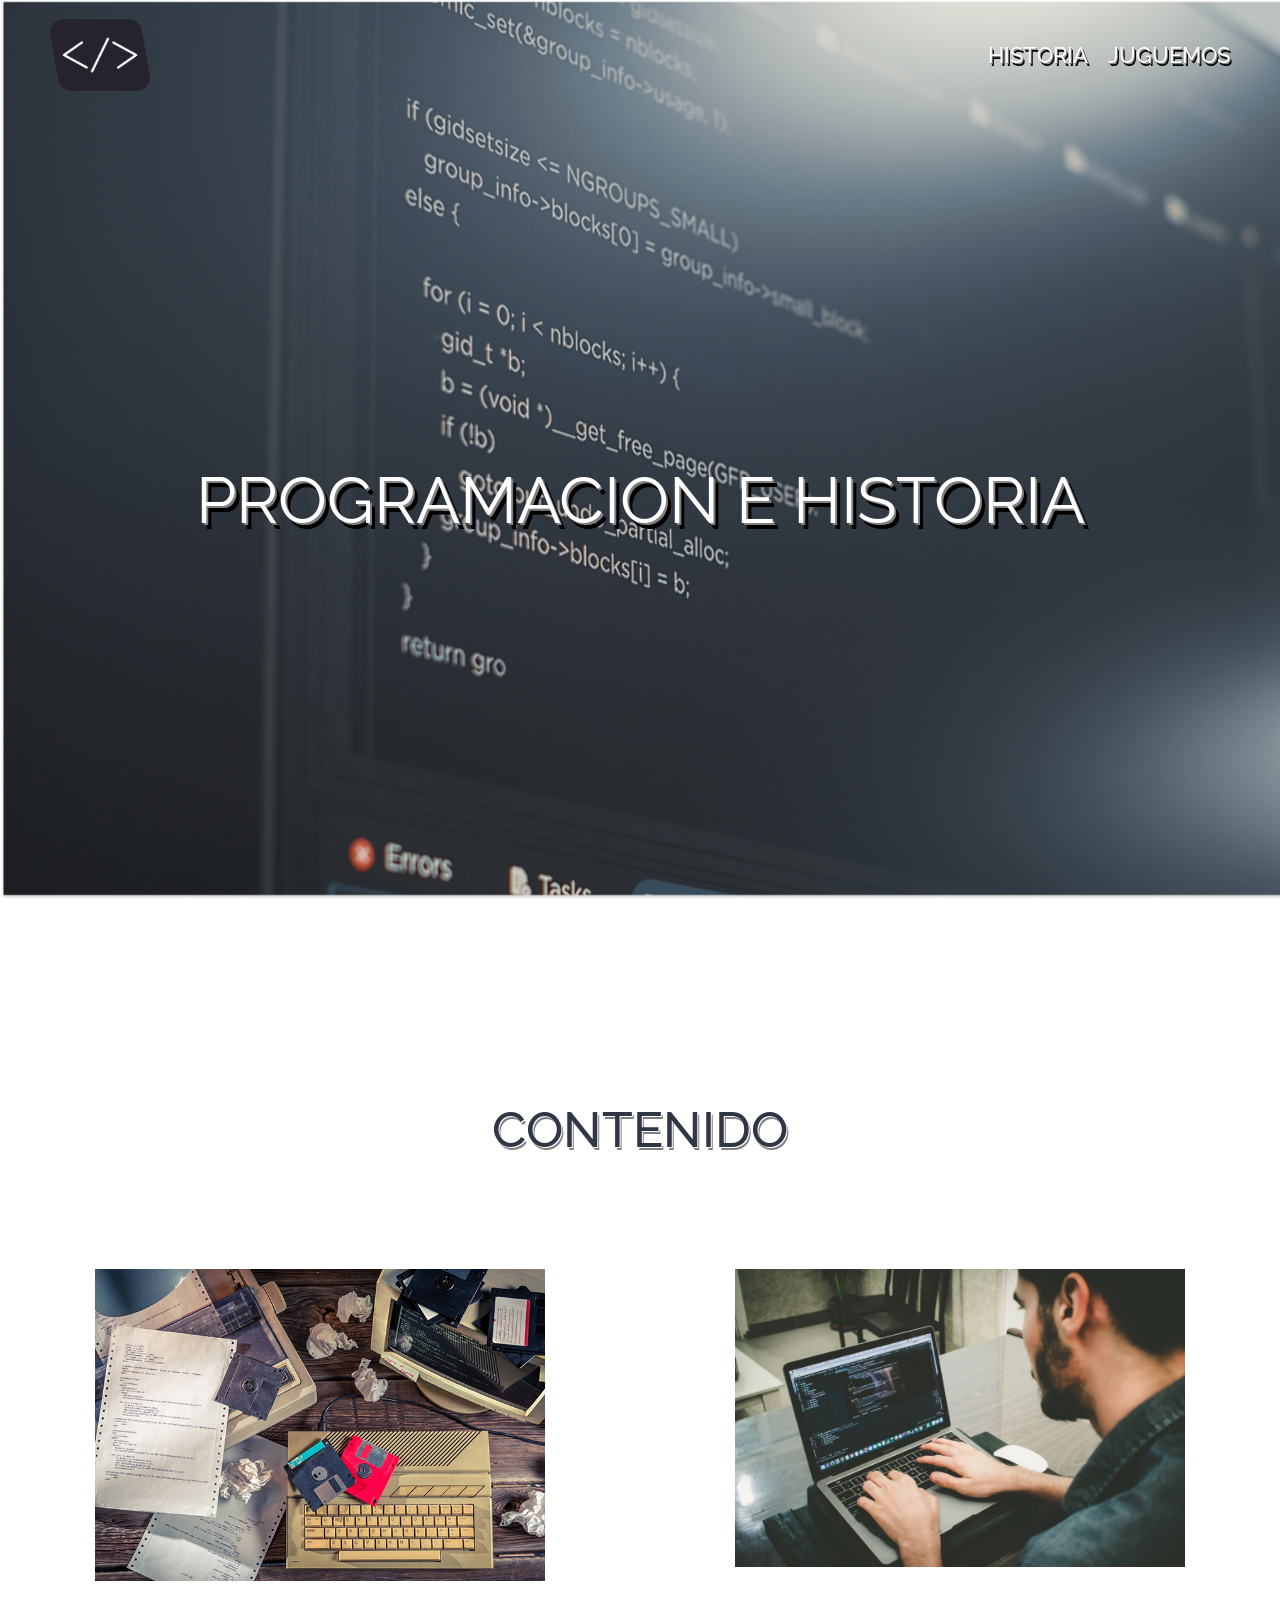
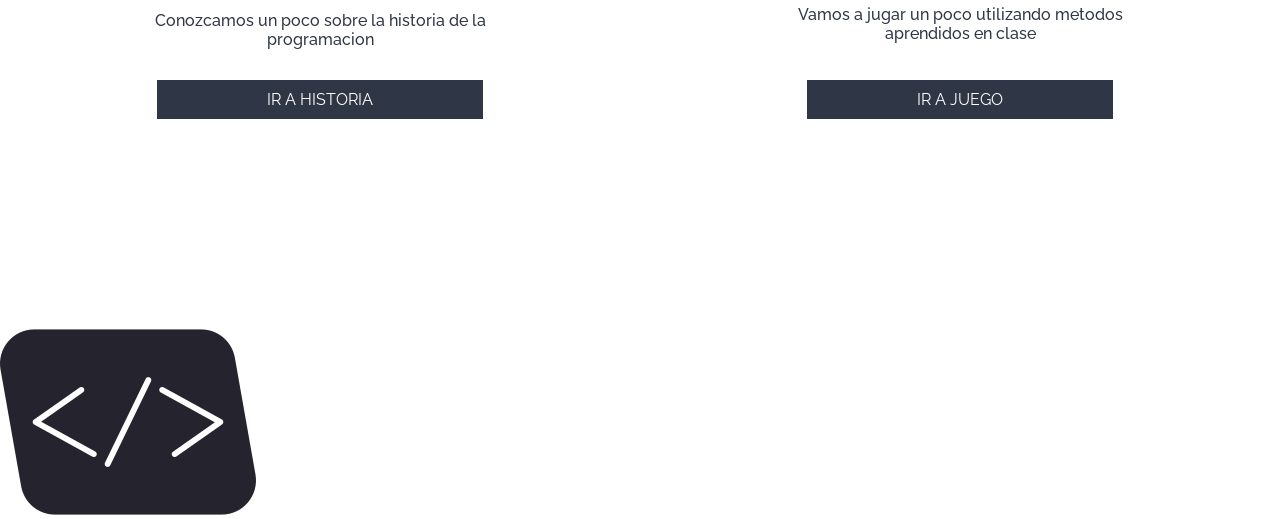
==== index.html @ e42d70f6 "Cambios" ====
<!DOCTYPE html>
<html lang="es">
<head>
    <meta charset="UTF-8">
    <meta name="viewport" content="width=device-width, initial-scale=1.0">
    <link rel="stylesheet" href="style.css">
    <link rel="preconnect" href="https://fonts.googleapis.com">
    <link rel="preconnect" href="https://fonts.gstatic.com" crossorigin>
    <link href="https://fonts.googleapis.com/css2?family=Raleway:ital,wght@0,100..900;1,100..900&display=swap" rel="stylesheet">
    <title>Proyecto Final</title>
</head>
<body id="bodyMain">
    <nav>
        <img src="./imagenes/logo.png" alt="">
        <div id="navegacion">
            <a href="./historia.html">HISTORIA</a>
            <a href="./juguemos.html">JUGUEMOS</a>
        </div>
    </nav>
    <div id="divPrincipal">
<!--         <img src="./imagenes/fondo.jpg" alt=""> -->
        <h1>PROGRAMACION E HISTORIA</h1>
    </div>
    <div id="divContenido">
        <h2>CONTENIDO</h2>
        <div id="divTarjetasContenido">
            <div class="tarjetaContenido">
                <img src="./imagenes/historia-programacion.jpg" alt="">
                <p>Conozcamos un poco sobre la historia de la programacion</p>
                <a href="./historia.html"><button>IR A HISTORIA</button></a>
            </div>
            <div class="tarjetaContenido">
                <img src="./imagenes/img2.jpg" alt="">
                <p>Vamos a jugar un poco utilizando metodos aprendidos en clase</p>
                <a href="./juguemos.html"><button>IR A JUEGO</button></a>
            </div>
        </div>
    </div>
    <footer>
        <img src="./imagenes/logo.png" alt="logo">

    </footer>
    <script src="./script.js"></script>
</body>
</html>
---- style.css ----
*{
    padding: 0;
    margin: 0;
    box-sizing: border-box;
}
/* BODY BACKGROUND IMAGES */
#bodyMain{
    background: url(./imagenes/fondo.jpg) fixed;
    background-size: cover;
}
#bodyHistoria{
    background: url(./imagenes/historia-programacion.jpg) fixed;
    background-size: cover;
}
#bodyJuguemos{
    background: url(./imagenes/img2.jpg);
    background-size: cover;
}
/*FIN BODY BACKGROUNDS*/

/* MENÚ DE NAVEGACION */
nav{
    position:fixed;
    z-index: 1;
    display:flex;
    top: 0;
    width: 100%;
    height: 110px;
    background-color: #FFFFFF00;
    justify-content: space-between;
    padding: 10px 50px;
    align-items: center;
}
#navegacion a{ 
    text-decoration: none;
    font-family: "Raleway", sans-serif;
    color: #FFF;
    font-weight: 500;
    font-size: 22px;
    text-shadow: 1px 1px #808080 , 2px 3px #000;
}
#navegacion{
    display: flex;
    gap: 20px;
}
nav img{
    width: 100px;
}
/* FIN MENÚ DE NAVEGACIÓN */


#divPrincipal {
    height: 1000px;
    top:0;
    display: flex;
    justify-content: center;
    align-items: center;
}



h1{
    color: #FFF;
    text-align: center;
    text-shadow: 2px 2px #808080 , 5px 6px #000;
    font: 400 65px "Raleway", sans-serif;
}

h2{
    text-align: center;
    font: 500 50px "Raleway", sans-serif;
    color: #2F3645;
    text-shadow: 1px 1px #FFF , 2px 3px #808080;
    padding-bottom: 100px;
}

p{
    font: 500 16px "Raleway", sans-serif;
    text-wrap: wrap;
    color: #2F3645;
}

#divContenido{
    background-color: #FFF;
    padding: 100px 0;
}

#divTarjetasContenido{
    display: flex;
    justify-content: space-around;
    padding-bottom:100px;
}
.tarjetaContenido{
    text-align: center;
    margin:10px;
    display: flex;
    flex-direction: column;
    justify-content: space-between;
    align-items: center;
    height: 450px;
}

.tarjetaContenido img{
    width: 450px;
    max-width: 100%;
}

.tarjetaContenido p{
    max-width: 400px;
}

.tarjetaContenido button{
    background-color: #2F3645;
    border: none;
    font: 16px "Raleway", sans-serif;
    color: #FFF;
    padding: 10px 110px;
}


/*
.navFadeIn{
    background-color:#FFFFFFFF;
    transition: 0.3s ease-in-out;
    color: #000;
    text-shadow: 1px 1px #FFF , 2px 3px #000;
}
*/
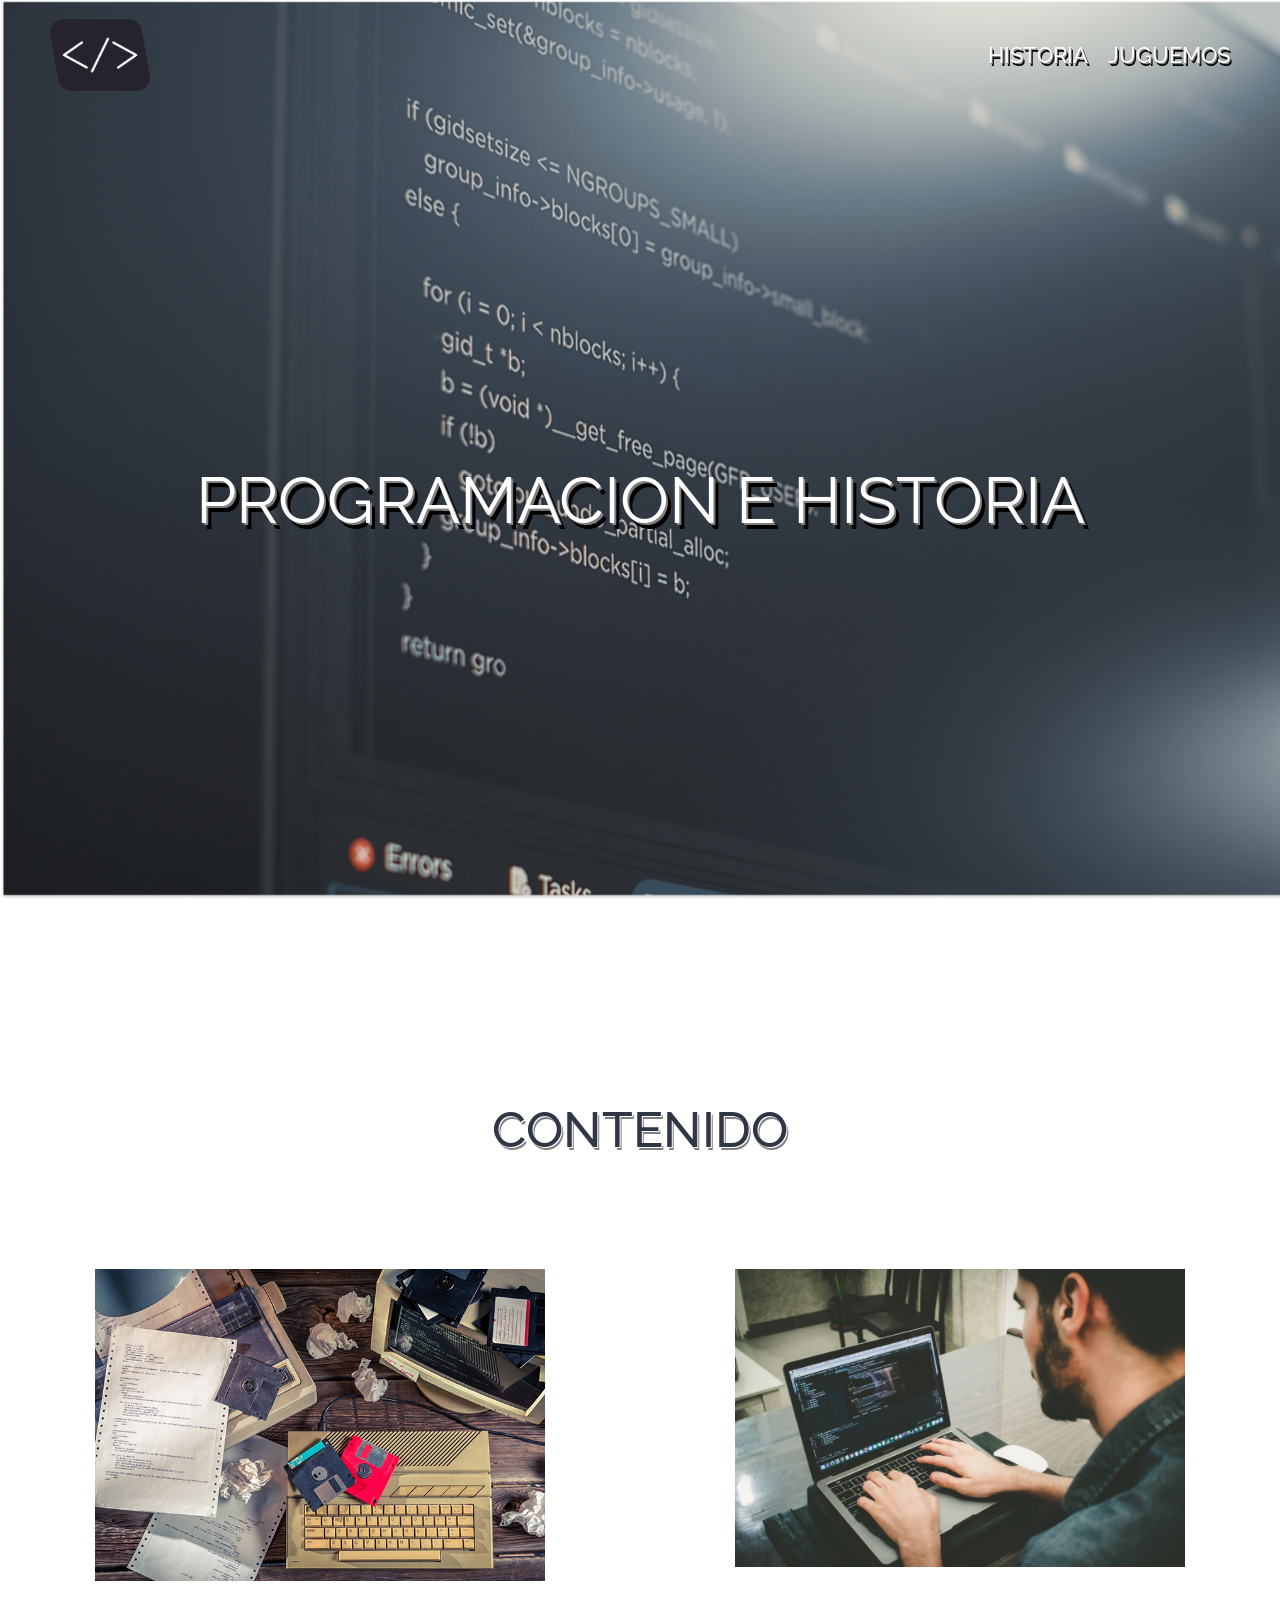
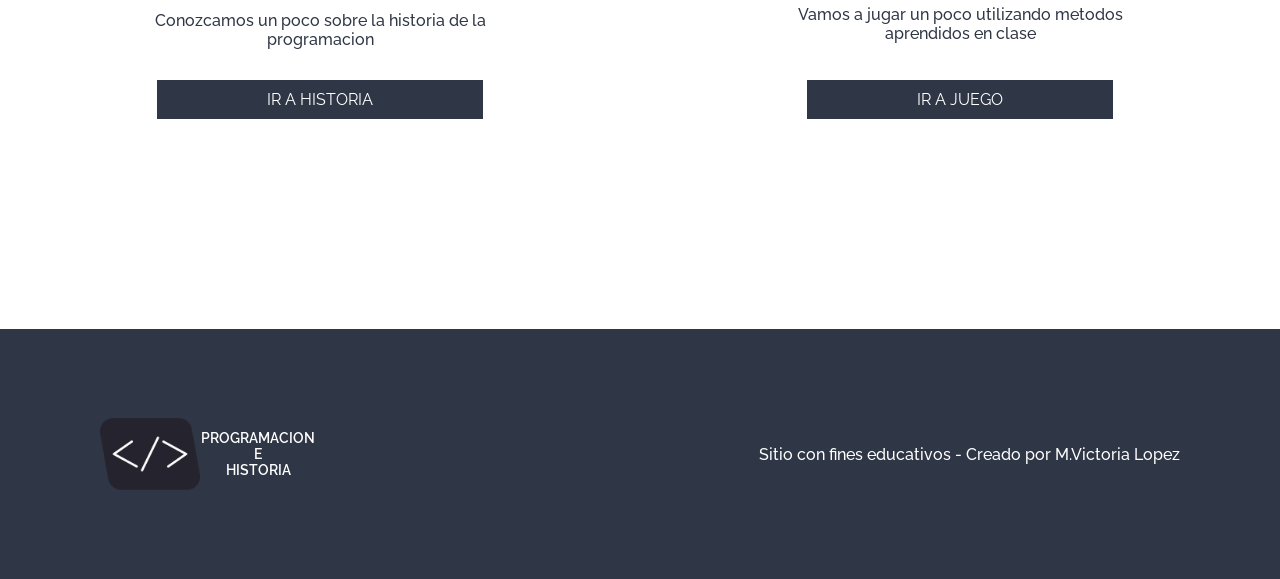
==== commit a029d5a5: "Footer y Headers" ====
--- a/index.html
+++ b/index.html
@@ -12,15 +12,14 @@
 <body id="bodyMain">
     <nav>
         <img src="./imagenes/logo.png" alt="">
-        <div id="navegacion">
+        <div class="navegacion">
             <a href="./historia.html">HISTORIA</a>
             <a href="./juguemos.html">JUGUEMOS</a>
         </div>
     </nav>
-    <div id="divPrincipal">
-<!--         <img src="./imagenes/fondo.jpg" alt=""> -->
+    <header id="headerPrincipal" class="principal">
         <h1>PROGRAMACION E HISTORIA</h1>
-    </div>
+    </header>
     <div id="divContenido">
         <h2>CONTENIDO</h2>
         <div id="divTarjetasContenido">
@@ -37,8 +36,11 @@
         </div>
     </div>
     <footer>
-        <img src="./imagenes/logo.png" alt="logo">
-
+        <div id="divFooter">
+            <img src="./imagenes/logo.png" alt="logo">
+            <h4>PROGRAMACION <br> E <br> HISTORIA</h4>
+        </div>
+        <p>Sitio con fines educativos - Creado por M.Victoria Lopez</p>
     </footer>
     <script src="./script.js"></script>
 </body>
--- a/style.css
+++ b/style.css
@@ -31,7 +31,7 @@
     padding: 10px 50px;
     align-items: center;
 }
-#navegacion a{ 
+.navegacion a{ 
     text-decoration: none;
     font-family: "Raleway", sans-serif;
     color: #FFF;
@@ -39,7 +39,7 @@
     font-size: 22px;
     text-shadow: 1px 1px #808080 , 2px 3px #000;
 }
-#navegacion{
+.navegacion{
     display: flex;
     gap: 20px;
 }
@@ -48,24 +48,30 @@
 }
 /* FIN MENÚ DE NAVEGACIÓN */
 
-
-#divPrincipal {
-    height: 1000px;
+/* HEADERS*/
+.principal {
     top:0;
     display: flex;
     justify-content: center;
     align-items: center;
 }
+#headerPrincipal{
+    height: 1000px;
+}
+#headerHistoria, #headerJuguemos{
+    height: 700px;
+    background-color: #2f3645b3;
+}
+/*HEADERS*/
 
 
-
+/*ESTILOS TEXTOS */
 h1{
     color: #FFF;
     text-align: center;
     text-shadow: 2px 2px #808080 , 5px 6px #000;
     font: 400 65px "Raleway", sans-serif;
 }
-
 h2{
     text-align: center;
     font: 500 50px "Raleway", sans-serif;
@@ -73,12 +79,12 @@
     text-shadow: 1px 1px #FFF , 2px 3px #808080;
     padding-bottom: 100px;
 }
-
 p{
     font: 500 16px "Raleway", sans-serif;
     text-wrap: wrap;
     color: #2F3645;
 }
+/*ESTILOS TEXTOS*/ 
 
 #divContenido{
     background-color: #FFF;
@@ -118,6 +124,38 @@
 }
 
 
+/*FOOTER*/
+footer{
+    background-color: #2F3645;
+    display: flex;
+    align-items: center;
+    justify-content: space-between;
+    padding: 0 100px;
+    height: 250px;
+}
+
+footer p{
+    color: #FFF;
+}
+
+#divFooter{
+    display: flex;
+    align-items: center;
+    justify-content: space-between;
+    width: 20%;
+}
+
+footer img{
+    width: 100px;
+}
+
+h4{
+    color: #FFF;
+    font: 600 14px "Raleway", sans-serif;
+    width: 200px;
+    text-align: center;
+}
+
 /*
 .navFadeIn{
     background-color:#FFFFFFFF;
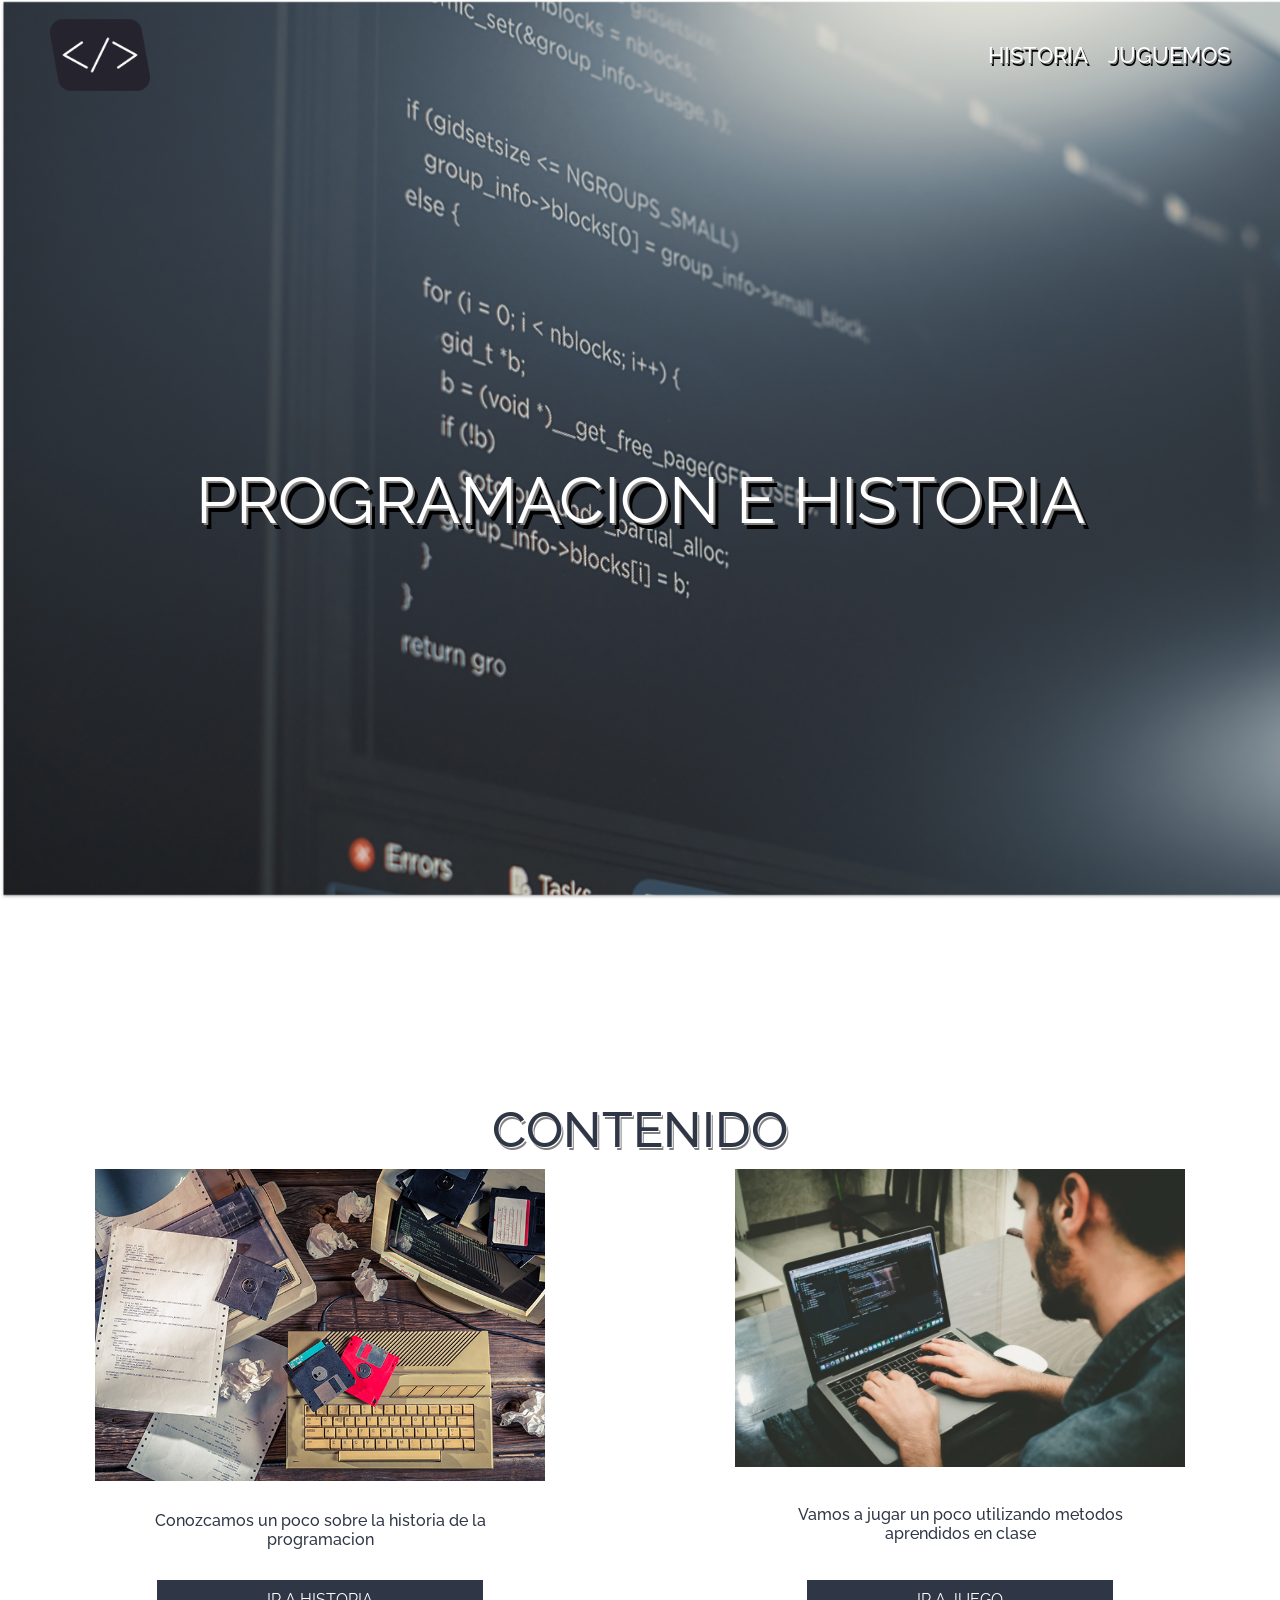
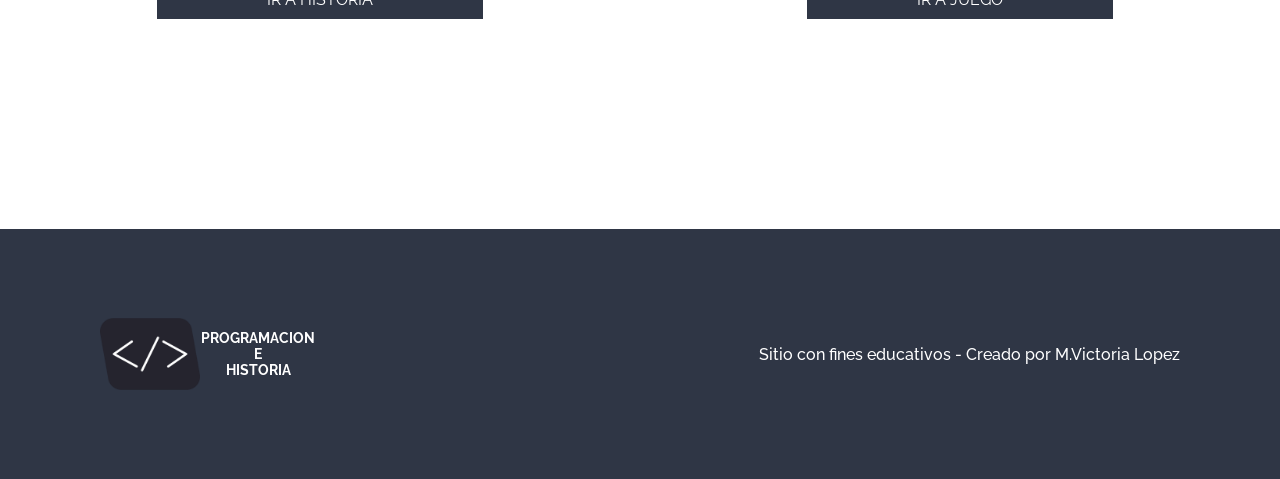
==== commit 67436e63: "historiaTerminado" ====
--- a/index.html
+++ b/index.html
@@ -18,7 +18,7 @@
         </div>
     </nav>
     <header id="headerPrincipal" class="principal">
-        <h1>PROGRAMACION E HISTORIA</h1>
+        <h1 class="titulo">PROGRAMACION E HISTORIA</h1>
     </header>
     <div id="divContenido">
         <h2>CONTENIDO</h2>
@@ -36,7 +36,7 @@
         </div>
     </div>
     <footer>
-        <div id="divFooter">
+        <div class="divFooter">
             <img src="./imagenes/logo.png" alt="logo">
             <h4>PROGRAMACION <br> E <br> HISTORIA</h4>
         </div>
--- a/style.css
+++ b/style.css
@@ -70,14 +70,16 @@
     color: #FFF;
     text-align: center;
     text-shadow: 2px 2px #808080 , 5px 6px #000;
-    font: 400 65px "Raleway", sans-serif;
+    font-weight: 400;
+    font-size: 65px;
+    font-family: "Raleway", sans-serif;
 }
 h2{
     text-align: center;
     font: 500 50px "Raleway", sans-serif;
     color: #2F3645;
     text-shadow: 1px 1px #FFF , 2px 3px #808080;
-    padding-bottom: 100px;
+    /*padding-bottom: 100px;*/
 }
 p{
     font: 500 16px "Raleway", sans-serif;
@@ -86,6 +88,9 @@
 }
 /*ESTILOS TEXTOS*/ 
 
+
+
+
 #divContenido{
     background-color: #FFF;
     padding: 100px 0;
@@ -123,6 +128,10 @@
     padding: 10px 110px;
 }
 
+.tarjetaContenido button:hover{
+    cursor: pointer;
+}
+
 
 /*FOOTER*/
 footer{
@@ -138,7 +147,7 @@
     color: #FFF;
 }
 
-#divFooter{
+.divFooter{
     display: flex;
     align-items: center;
     justify-content: space-between;
@@ -151,10 +160,43 @@
 
 h4{
     color: #FFF;
-    font: 600 14px "Raleway", sans-serif;
+    font: 700 14px "Raleway", sans-serif;
     width: 200px;
     text-align: center;
 }
+
+.seccionHistoria{
+    background-color: #FFF;
+    height: fit-content;
+    padding: 100px;
+    display: flex;
+    flex-direction: column;
+}
+
+.cardsHistoria{
+    display: flex;
+    justify-content: center;
+    align-items: center;
+}
+
+.cardsHistoria img{
+    width: 50%;
+}
+
+#card2{
+    flex-direction: row-reverse;
+}
+
+.divTextoCard{
+    display: flex;
+    flex-direction: column;
+    align-items: center;
+    justify-content: space-between;
+    gap: 50px;
+}
+
+
+
 
 /*
 .navFadeIn{
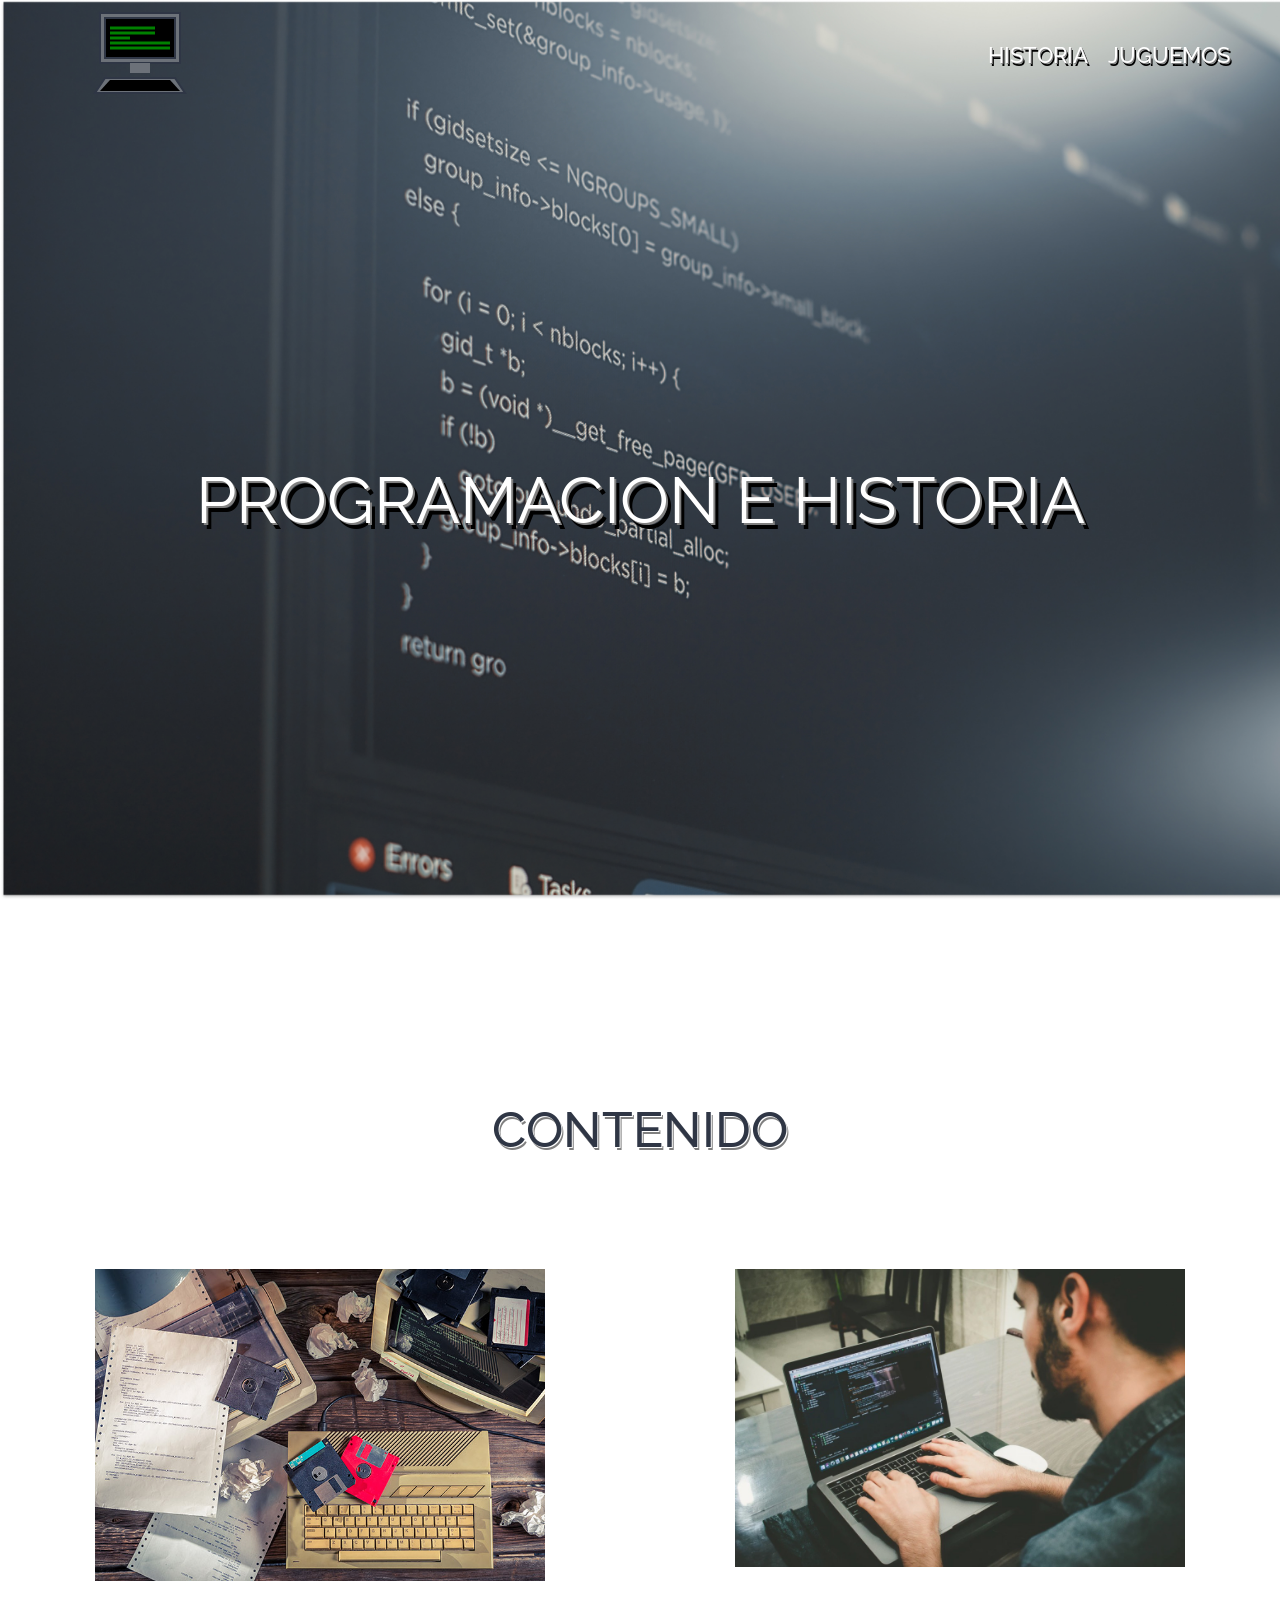
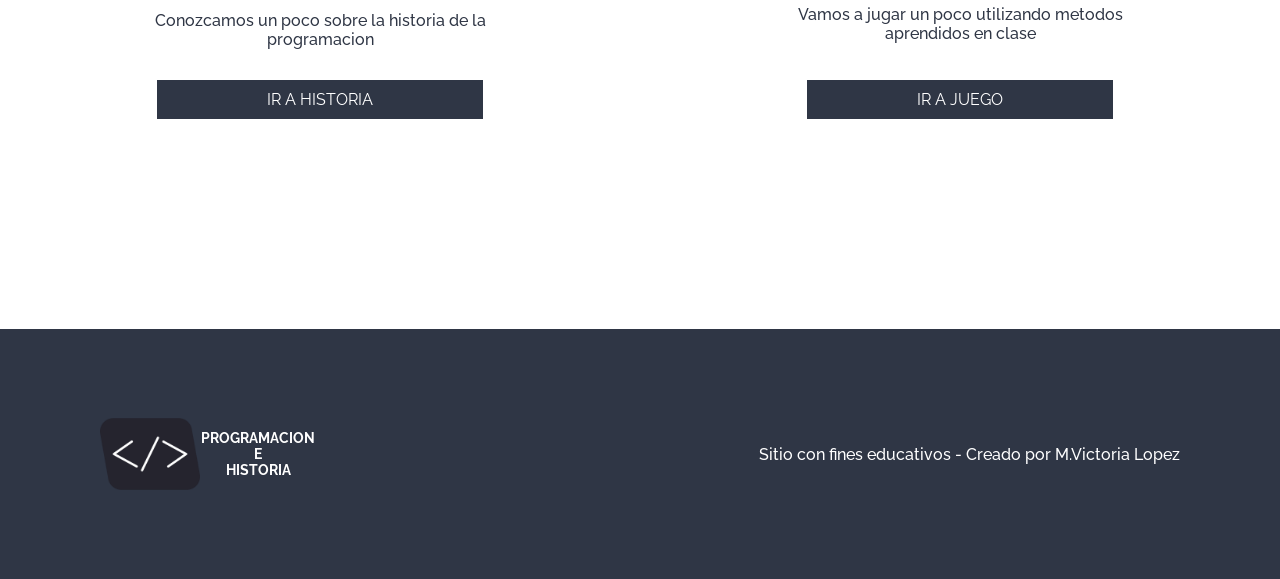
==== commit ca4a1097: "SVG completo, falta juguemos y animaciones" ====
--- a/index.html
+++ b/index.html
@@ -4,14 +4,30 @@
     <meta charset="UTF-8">
     <meta name="viewport" content="width=device-width, initial-scale=1.0">
     <link rel="stylesheet" href="style.css">
+    <link rel="icon" href="./imagenes/logo.png">
     <link rel="preconnect" href="https://fonts.googleapis.com">
     <link rel="preconnect" href="https://fonts.gstatic.com" crossorigin>
     <link href="https://fonts.googleapis.com/css2?family=Raleway:ital,wght@0,100..900;1,100..900&display=swap" rel="stylesheet">
     <title>Proyecto Final</title>
 </head>
-<body id="bodyMain">
+<body id="bodyMain" onscroll="MenuScroll()">
     <nav>
-        <img src="./imagenes/logo.png" alt="">
+        <a href="./index.html">
+            <svg width="200" height="90">
+                <!-- PANTALLA -->
+                <rect x="50" y="5" width="80" height="50" fill="#767a81de" stroke="#2f3645" stroke-width="2"></rect>
+                <rect x="55" y="10" width="70" height="40" fill="black" stroke="#2f3645" stroke-width="2"></rect>
+                <rect x="80" y="55" width="20" height="10" fill="#767a81de"></rect>
+                <line x1="60" y1="20" x2="105" y2="20" stroke="green" stroke-width="3"></line>
+                <line x1="60" y1="25" x2="105" y2="25" stroke="green" stroke-width="3"></line>
+                <line x1="60" y1="30" x2="80" y2="30" stroke="green" stroke-width="3"></line>
+                <line x1="60" y1="35" x2="120" y2="35" stroke="green" stroke-width="3"></line>
+                <line x1="60" y1="40" x2="120" y2="40" stroke="green" stroke-width="3"></line>
+                <!-- TECLADO -->
+                <polygon points="55 70, 125 70, 135 85, 45 85" fill="#767a81de" stroke="#2f3645" stroke-width="2"></polygon>
+                <polygon points="60 72, 120 72, 130 83, 50 83" fill="black"></polygon>
+            </svg>
+        </a>
         <div class="navegacion">
             <a href="./historia.html">HISTORIA</a>
             <a href="./juguemos.html">JUGUEMOS</a>
--- a/style.css
+++ b/style.css
@@ -30,6 +30,7 @@
     justify-content: space-between;
     padding: 10px 50px;
     align-items: center;
+    transition: background-color 1s;
 }
 .navegacion a{ 
     text-decoration: none;
@@ -39,12 +40,31 @@
     font-size: 22px;
     text-shadow: 1px 1px #808080 , 2px 3px #000;
 }
+
+.navegacion a:hover{
+    transform: translate(3px,3px);
+    text-shadow: 0px 1px #000;
+}
 .navegacion{
     display: flex;
     gap: 20px;
 }
 nav img{
     width: 100px;
+}
+
+/*CLASE PARA EL SCROLL*/
+.scroll {
+    background-color: #FFF;
+}
+
+.scroll a{
+    color: #2F3645;
+    text-shadow: 1px 1px #FFF, 2px 3px grey;
+}
+
+.scroll a:hover{
+    text-shadow: 1px 1px #2F3645;
 }
 /* FIN MENÚ DE NAVEGACIÓN */
 
@@ -81,6 +101,12 @@
     text-shadow: 1px 1px #FFF , 2px 3px #808080;
     /*padding-bottom: 100px;*/
 }
+h4{
+    color: #FFF;
+    font: 700 14px "Raleway", sans-serif;
+    width: 200px;
+    text-align: center;
+}
 p{
     font: 500 16px "Raleway", sans-serif;
     text-wrap: wrap;
@@ -99,7 +125,7 @@
 #divTarjetasContenido{
     display: flex;
     justify-content: space-around;
-    padding-bottom:100px;
+    padding: 100px 0 ;
 }
 .tarjetaContenido{
     text-align: center;
@@ -142,51 +168,44 @@
     padding: 0 100px;
     height: 250px;
 }
-
 footer p{
     color: #FFF;
 }
-
 .divFooter{
     display: flex;
     align-items: center;
     justify-content: space-between;
     width: 20%;
 }
-
 footer img{
     width: 100px;
 }
-
-h4{
-    color: #FFF;
-    font: 700 14px "Raleway", sans-serif;
-    width: 200px;
-    text-align: center;
-}
-
-.seccionHistoria{
+/*FIN FOOTER*/
+
+
+.seccionContenido{
     background-color: #FFF;
     height: fit-content;
     padding: 100px;
     display: flex;
     flex-direction: column;
-}
-
+    gap: 100px;
+    align-items: center;
+}
+
+/*SECCION CARDS HISTORIA*/
 .cardsHistoria{
     display: flex;
-    justify-content: center;
-    align-items: center;
-}
-
+    justify-content: space-around;
+    align-items: center;
+    gap: 20px;
+}
 .cardsHistoria img{
     width: 50%;
 }
-
 #card2{
     flex-direction: row-reverse;
 }
-
 .divTextoCard{
     display: flex;
     flex-direction: column;
@@ -194,15 +213,46 @@
     justify-content: space-between;
     gap: 50px;
 }
-
-
-
-
-/*
-.navFadeIn{
-    background-color:#FFFFFFFF;
-    transition: 0.3s ease-in-out;
-    color: #000;
-    text-shadow: 1px 1px #FFF , 2px 3px #000;
-}
-*/+.divTextoCard p{
+    width: 90%;
+}
+/*FIN SECCION CARDS HISTORIA*/
+
+/*VIDEO HISTORIA*/
+#videoHistoria{
+    width: 100%;
+}
+#barraReproduccionVideo{
+    background-color: #2F3645;
+    display: flex;
+    justify-content: space-between;
+    align-items: center;
+    padding:20px 5px;
+}
+#textDuracionVideo{
+    color: #FFF;
+}
+#divVideoHistoria{
+    background-color: #2F3645;
+    width: 75%;
+    padding: 5px;
+}
+#divBotonesVideoHistoria{
+    display: flex;
+    justify-content: space-around;
+    gap: 20px;
+}
+.botonVideo{
+    padding:10px 30px;
+    box-shadow: 2px 2px grey;
+}
+/*FIN VIDEO HISTORIA*/
+
+
+
+/*JUGUEMOS*/
+
+#divJuego{
+    display: grid;
+    grid-template-columns: 1fr 1fr 1fr 1fr 1fr;
+}
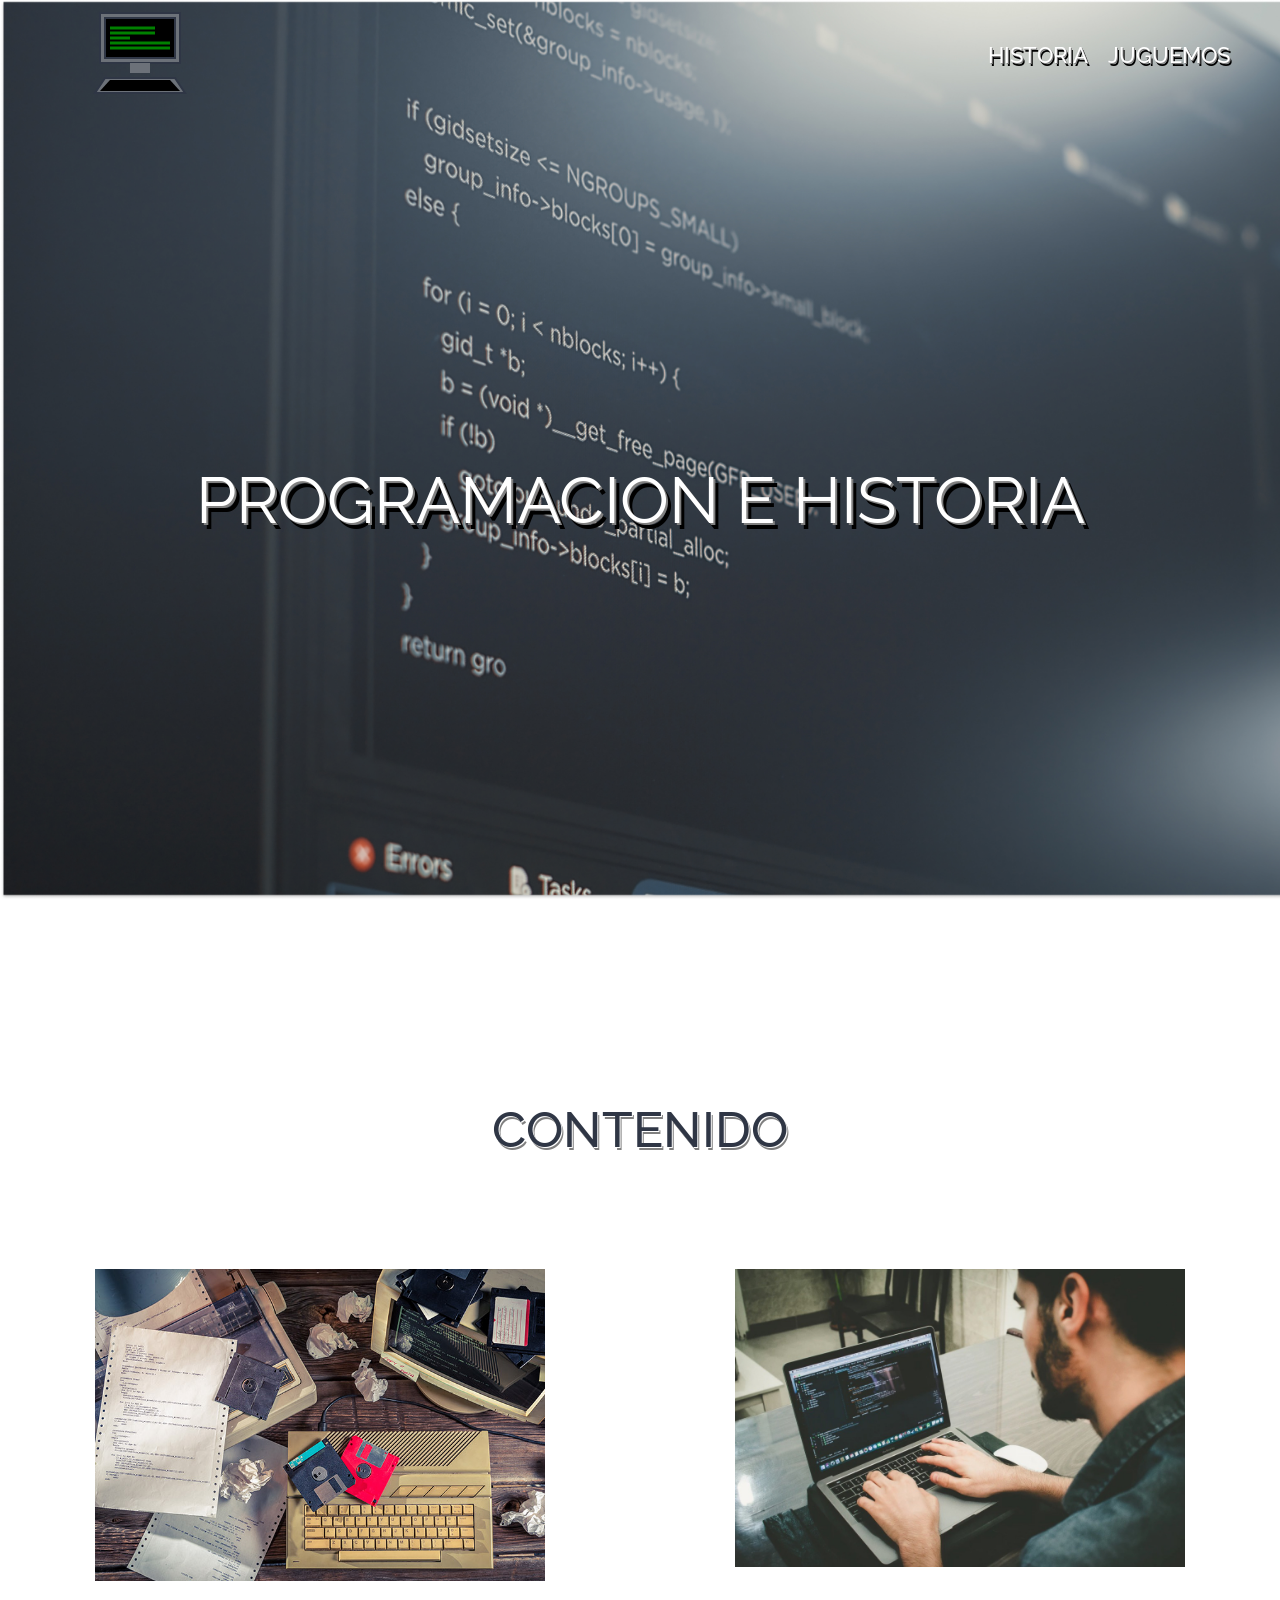
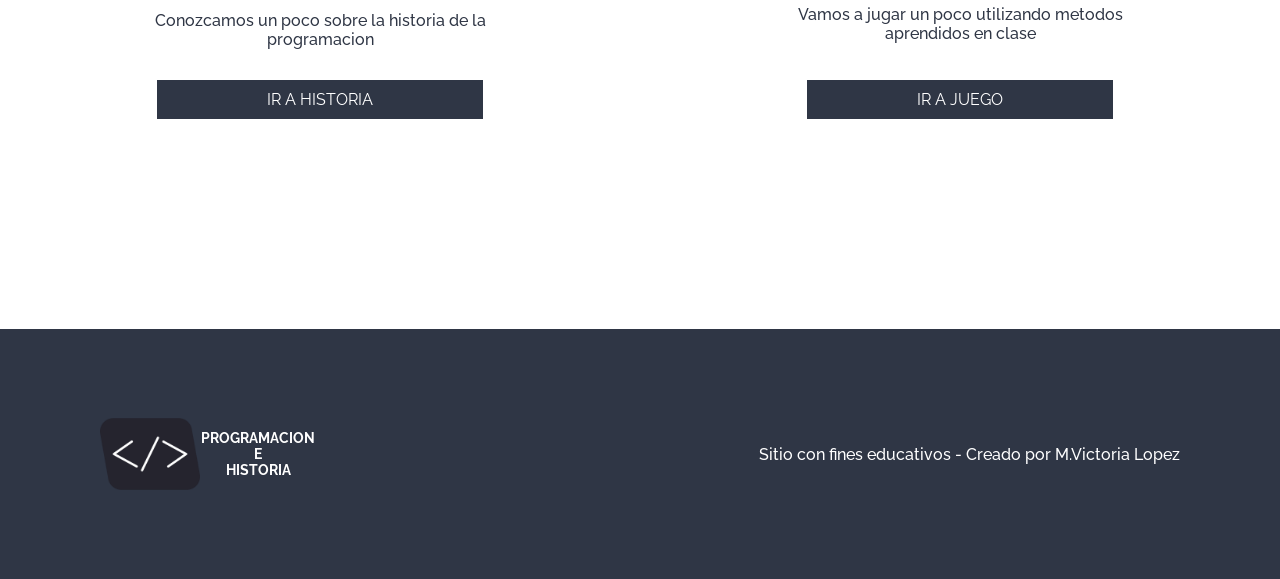
==== commit 728f398e: "Primera Entrega - falta el juego drag and drop" ====
--- a/index.html
+++ b/index.html
@@ -15,17 +15,17 @@
         <a href="./index.html">
             <svg width="200" height="90">
                 <!-- PANTALLA -->
-                <rect x="50" y="5" width="80" height="50" fill="#767a81de" stroke="#2f3645" stroke-width="2"></rect>
-                <rect x="55" y="10" width="70" height="40" fill="black" stroke="#2f3645" stroke-width="2"></rect>
-                <rect x="80" y="55" width="20" height="10" fill="#767a81de"></rect>
-                <line x1="60" y1="20" x2="105" y2="20" stroke="green" stroke-width="3"></line>
-                <line x1="60" y1="25" x2="105" y2="25" stroke="green" stroke-width="3"></line>
-                <line x1="60" y1="30" x2="80" y2="30" stroke="green" stroke-width="3"></line>
-                <line x1="60" y1="35" x2="120" y2="35" stroke="green" stroke-width="3"></line>
-                <line x1="60" y1="40" x2="120" y2="40" stroke="green" stroke-width="3"></line>
+                <rect class="parteGris" x="50" y="5" width="80" height="50" fill="#767a81de" stroke="#2f3645" stroke-width="2"></rect>
+                <rect class="parteNegra" x="55" y="10" width="70" height="40" fill="black" stroke="#2f3645" stroke-width="2"></rect>
+                <rect class="parteGris" x="80" y="55" width="20" height="10" fill="#767a81de"></rect>
+                <line class="parteVerde" x1="60" y1="20" x2="105" y2="20" stroke="green" stroke-width="3"></line>
+                <line class="parteVerde" x1="60" y1="25" x2="105" y2="25" stroke="green" stroke-width="3"></line>
+                <line class="parteVerde" x1="60" y1="30" x2="80" y2="30" stroke="green" stroke-width="3"></line>
+                <line class="parteVerde" x1="60" y1="35" x2="120" y2="35" stroke="green" stroke-width="3"></line>
+                <line class="parteVerde" x1="60" y1="40" x2="120" y2="40" stroke="green" stroke-width="3"></line>
                 <!-- TECLADO -->
-                <polygon points="55 70, 125 70, 135 85, 45 85" fill="#767a81de" stroke="#2f3645" stroke-width="2"></polygon>
-                <polygon points="60 72, 120 72, 130 83, 50 83" fill="black"></polygon>
+                <polygon class="parteGris" points="55 70, 125 70, 135 85, 45 85" fill="#767a81de" stroke="#2f3645" stroke-width="2"></polygon>
+                <polygon class="parteNegra" points="60 72, 120 72, 130 83, 50 83" fill="black"></polygon>
             </svg>
         </a>
         <div class="navegacion">
@@ -39,12 +39,12 @@
     <div id="divContenido">
         <h2>CONTENIDO</h2>
         <div id="divTarjetasContenido">
-            <div class="tarjetaContenido">
+            <div class="tarjetaContenido" id="tarjetaContenidoHistoria">
                 <img src="./imagenes/historia-programacion.jpg" alt="">
                 <p>Conozcamos un poco sobre la historia de la programacion</p>
                 <a href="./historia.html"><button>IR A HISTORIA</button></a>
             </div>
-            <div class="tarjetaContenido">
+            <div class="tarjetaContenido" id="tarjetaContenidoJuguemos">
                 <img src="./imagenes/img2.jpg" alt="">
                 <p>Vamos a jugar un poco utilizando metodos aprendidos en clase</p>
                 <a href="./juguemos.html"><button>IR A JUEGO</button></a>
@@ -56,7 +56,7 @@
             <img src="./imagenes/logo.png" alt="logo">
             <h4>PROGRAMACION <br> E <br> HISTORIA</h4>
         </div>
-        <p>Sitio con fines educativos - Creado por M.Victoria Lopez</p>
+        <p class="whiteParagraph">Sitio con fines educativos - Creado por M.Victoria Lopez</p>
     </footer>
     <script src="./script.js"></script>
 </body>
--- a/style.css
+++ b/style.css
@@ -13,7 +13,7 @@
     background-size: cover;
 }
 #bodyJuguemos{
-    background: url(./imagenes/img2.jpg);
+    background: url(./imagenes/img2.jpg) fixed;
     background-size: cover;
 }
 /*FIN BODY BACKGROUNDS*/
@@ -99,7 +99,6 @@
     font: 500 50px "Raleway", sans-serif;
     color: #2F3645;
     text-shadow: 1px 1px #FFF , 2px 3px #808080;
-    /*padding-bottom: 100px;*/
 }
 h4{
     color: #FFF;
@@ -112,6 +111,9 @@
     text-wrap: wrap;
     color: #2F3645;
 }
+.whiteParagraph {
+    color: #FFF;
+}
 /*ESTILOS TEXTOS*/ 
 
 
@@ -121,7 +123,6 @@
     background-color: #FFF;
     padding: 100px 0;
 }
-
 #divTarjetasContenido{
     display: flex;
     justify-content: space-around;
@@ -135,17 +136,15 @@
     justify-content: space-between;
     align-items: center;
     height: 450px;
-}
-
+    visibility: hidden;
+}
 .tarjetaContenido img{
     width: 450px;
     max-width: 100%;
 }
-
 .tarjetaContenido p{
     max-width: 400px;
 }
-
 .tarjetaContenido button{
     background-color: #2F3645;
     border: none;
@@ -153,10 +152,37 @@
     color: #FFF;
     padding: 10px 110px;
 }
-
 .tarjetaContenido button:hover{
     cursor: pointer;
 }
+
+@keyframes animationContenidoIzquierda{
+    from{
+        transform: translateX(-500px);
+        visibility: visible;
+        opacity: 0;
+    }
+    to{
+        transform: translate(0px);
+        visibility: visible;
+        opacity: 1;
+    }
+
+}
+
+@keyframes animationContenidoDerecha{
+    from{
+        transform: translateX(500px);
+        visibility: visible;
+        opacity: 0;
+    }
+    to{
+        transform: translate(0px);
+        visibility: visible;
+        opacity: 1;
+    }
+}
+
 
 
 /*FOOTER*/
@@ -167,9 +193,6 @@
     justify-content: space-between;
     padding: 0 100px;
     height: 250px;
-}
-footer p{
-    color: #FFF;
 }
 .divFooter{
     display: flex;
@@ -202,6 +225,63 @@
 }
 .cardsHistoria img{
     width: 50%;
+    visibility:hidden;
+}
+@keyframes animationHistoria_imgIzquierda {
+    from{
+        transform: translate(-600px, 100px) scale(1.1);
+        opacity: 0;
+        visibility:visible;
+    }
+
+    to{
+        transform: translate(0px);
+        opacity: 1;
+        visibility:visible;
+    }
+
+}
+@keyframes animationHistoria_imgDerecha {
+    from{
+        transform: translate(600px, 100px) scale(1.1);
+        opacity: 0;
+        visibility:visible;
+    }
+
+    to{
+        transform: translateZ(0px);
+        opacity: 1;
+        visibility:visible;
+    }
+
+}
+@keyframes animationHistoria_textoIzquierda {
+    from{
+        transform: perspective(500px) translateZ(-200px) translateX(-100px) skew(-30deg);
+        opacity: 0;
+        visibility:visible;
+    }
+
+    to{
+        transform: translateZ(0px);
+        opacity: 1;
+        visibility:visible;
+    }
+
+}
+@keyframes animationHistoria_textoDerecha {
+    from{
+        transform: perspective(500px) translateZ(-200px) translateX(100px) skew(30deg);
+        opacity: 0;
+        visibility:visible;
+    }
+
+    to{
+        transform: translateZ(0px);
+        opacity: 1;
+        visibility:visible;
+    }
+
 }
 #card2{
     flex-direction: row-reverse;
@@ -212,6 +292,7 @@
     align-items: center;
     justify-content: space-between;
     gap: 50px;
+    visibility: hidden;
 }
 .divTextoCard p{
     width: 90%;
@@ -251,8 +332,102 @@
 
 
 /*JUGUEMOS*/
-
 #divJuego{
     display: grid;
-    grid-template-columns: 1fr 1fr 1fr 1fr 1fr;
-}
+    grid-template-columns: repeat(5, 1fr);
+    gap: 20px;
+}
+.divTarjetaSoltar{
+    background-color: #808080;
+    border: 2px solid black;
+    display: flex;
+    align-items: center;
+    justify-content: center;
+    width: 280px;
+}
+.divTarjetaSoltar:hover{
+    background-color: #090a0c;
+}
+#Rompe1{
+    transform: rotate(-10deg);
+}
+#Rompe2{
+    transform: rotate(10deg);
+}
+#Rompe3{
+    grid-column: 3 / 4;
+    transform: rotate(95deg);
+}
+
+
+/*ANIMACIÓN COMPUTADORA*/
+.parteGris, .parteNegra, .parteVerde{
+    animation: animationGris ease-in 3s;
+}
+.parteNegra{
+    animation: animationNegra ease-in 3s;
+}
+.parteVerde{
+    animation: animationVerde ease-in 3s;
+}
+@keyframes animationGris{
+    0%{
+        transform: translate(0,-10px);
+        opacity: 0;
+    }
+    20%{
+        transform: translate(0,0px);
+        opacity: 0.5;
+    }
+    40%{
+        transform: translate(0,0);
+        opacity: 1;
+    }
+    75%{
+        transform: translate(0,0);
+        opacity: 1;
+    }
+    100%{
+        transform: translate(0,0);
+        opacity: 1;
+    }
+}
+@keyframes animationNegra{
+    0%{
+        transform: translate(0,-10px);
+        opacity: 0;
+    }
+    20%{
+        transform: translate(0,-10px);
+        opacity: 0;
+    }
+    45%{
+        transform: translate(0,0px);
+        opacity: 1;
+    }
+    75%{
+        transform: translate(0,0px);
+        opacity: 1;
+    }
+    100%{
+        transform: translate(0,0);
+        opacity: 1;
+    }
+}
+@keyframes animationVerde{
+    0%{
+        opacity: 0;
+    }
+    20%{
+        opacity: 0;
+    }
+    40%{
+        opacity: 0;
+    }
+    75%{
+        opacity: 1;
+    }
+    100%{
+        opacity: 1;
+    }
+}
